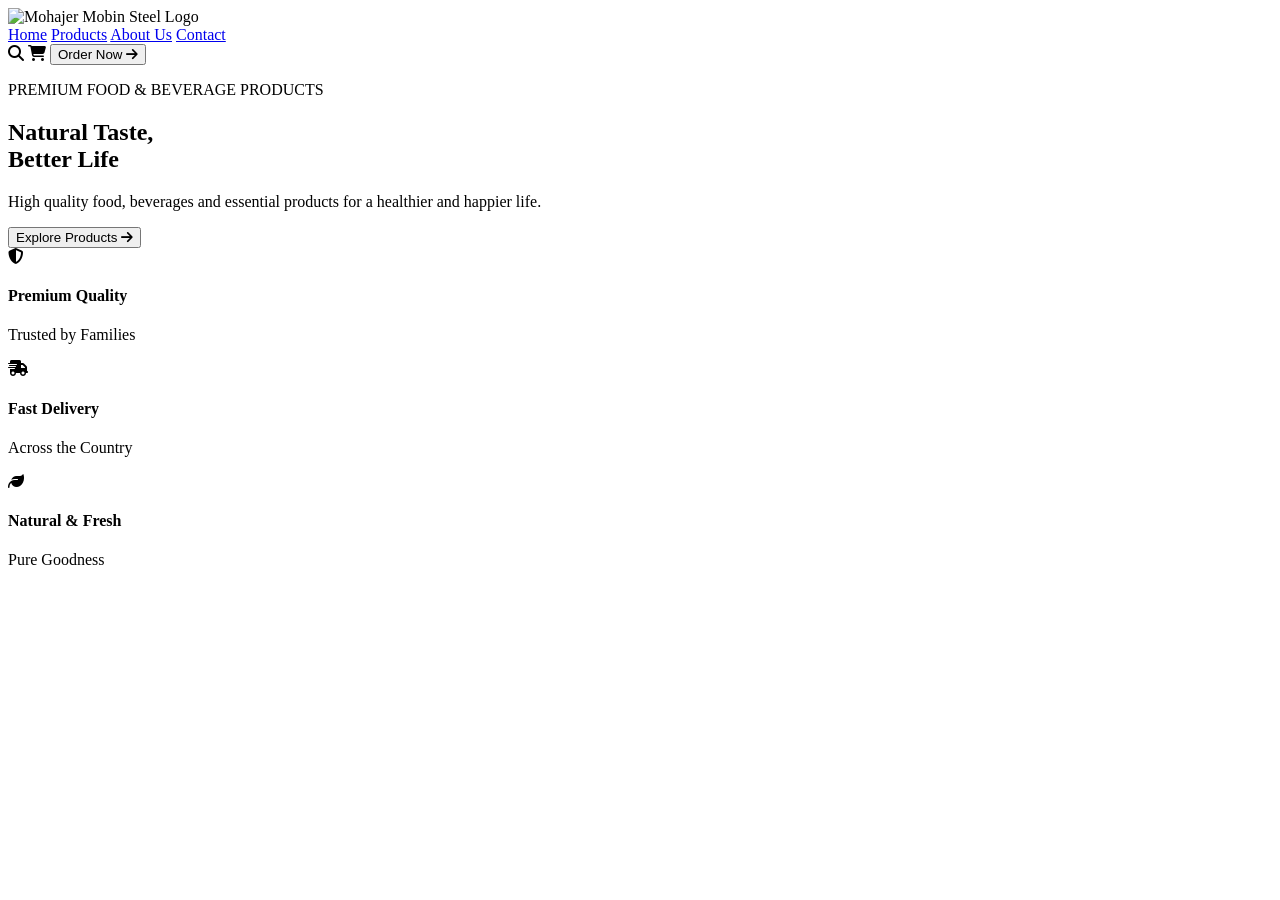
==== index.html @ 0b543098 "Fix GitHub Pages entry point: add index.html" ====
<!DOCTYPE html>
<html lang="fa" dir="ltr">
<head>
    <meta charset="UTF-8">
    <meta name="viewport" content="width=device-width, initial-scale=1.0">
    <title>Mohajer Mobin Steel - Landing Page</title>
    <link rel="stylesheet" href="https://cdnjs.cloudflare.com/ajax/libs/font-awesome/6.4.0/css/all.min.css">
    <link rel="stylesheet" href="style.css">
</head>
<body>
    <div class="container">
        <header class="header">
            <div class="logo">
                <img src="https://res.cloudinary.com/dqhbyqftq/image/upload/v1789556584/%D9%84%D9%88%DA%AF%D9%88_1_ets73u.png" alt="Mohajer Mobin Steel Logo">
            </div>
            <nav class="nav-menu">
                <a href="#" class="active">Home</a>
                <a href="#">Products</a>
                <a href="#">About Us</a>
                <a href="#">Contact</a>
            </nav>
            <div class="header-actions">
                <i class="fa-solid fa-magnifying-glass"></i>
                <i class="fa-solid fa-cart-shopping"></i>
                <button class="order-btn">Order Now <i class="fa-solid fa-arrow-right"></i></button>
            </div>
        </header>
        <section class="hero">
            <div class="hero-content">
                <p class="subtitle">PREMIUM FOOD &amp; BEVERAGE PRODUCTS</p>
                <h1>Natural Taste,<br>Better Life</h1>
                <p class="description">High quality food, beverages and essential products for a healthier and happier life.</p>
                <button class="explore-btn">Explore Products <i class="fa-solid fa-arrow-right"></i></button>
            </div>
        </section>
        <div class="bottom-section">
            <div class="features-list">
                <div class="feature"><i class="fa-solid fa-shield-halved"></i><div class="feature-text"><h4>Premium Quality</h4><p>Trusted by Families</p></div></div>
                <div class="feature"><i class="fa-solid fa-truck-fast"></i><div class="feature-text"><h4>Fast Delivery</h4><p>Across the Country</p></div></div>
                <div class="feature"><i class="fa-solid fa-leaf"></i><div class="feature-text"><h4>Natural &amp; Fresh</h4><p>Pure Goodness</p></div></div>
            </div>
            <div class="slider-dots">
                <div class="dot active" data-slide="1"></div>
                <div class="dot" data-slide="2"></div>
                <div class="dot" data-slide="3"></div>
            </div>
        </div>
    </div>
    <script src="script.js"></script>
</body>
</html>
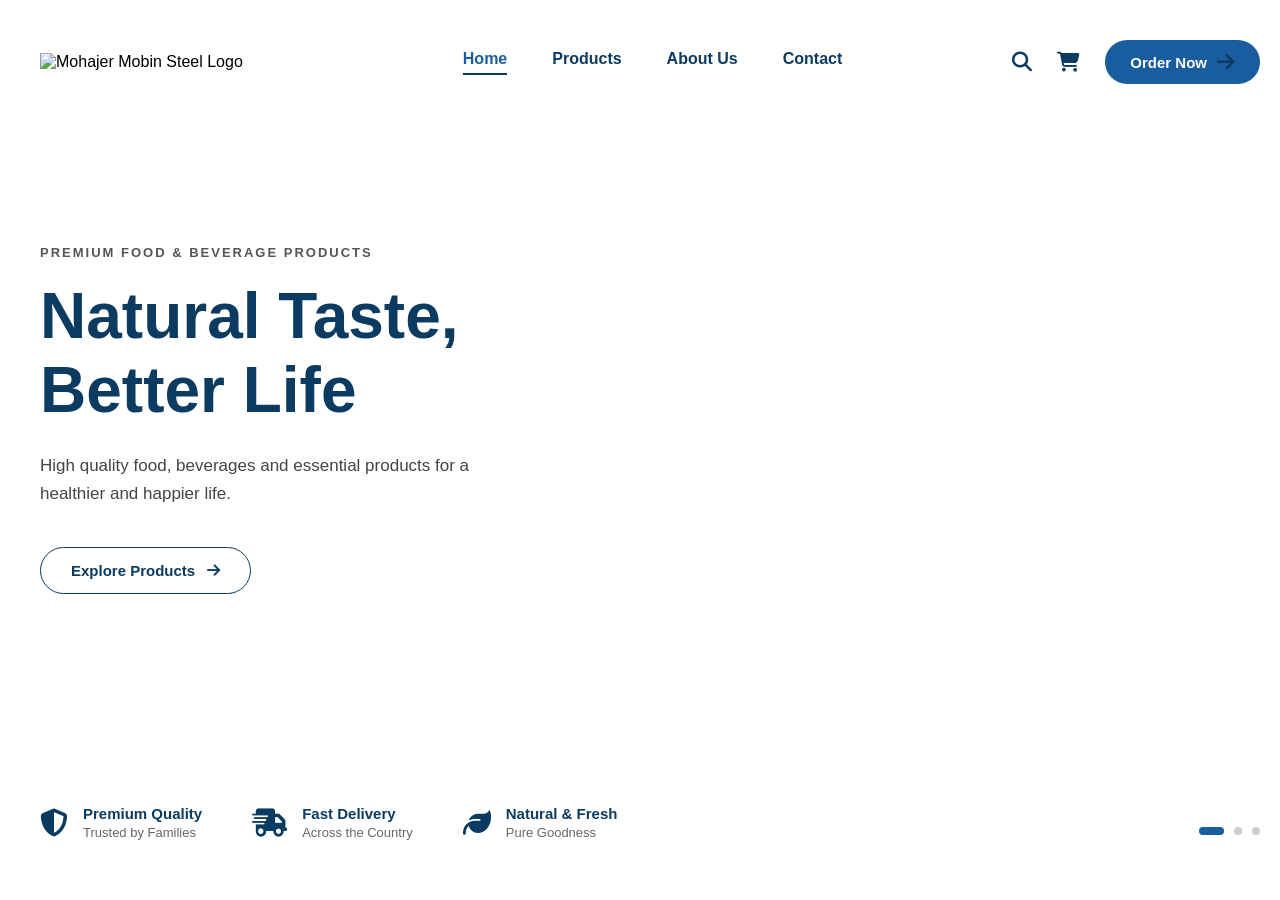
==== commit 8bca0584: "Improve landing page layout and update hero image" ====
--- a/index.html
+++ b/index.html
@@ -1,5 +1,5 @@
 <!DOCTYPE html>
-<html lang="fa" dir="ltr">
+<html lang="en" dir="ltr">
 <head>
     <meta charset="UTF-8">
     <meta name="viewport" content="width=device-width, initial-scale=1.0">
@@ -25,6 +25,7 @@
                 <button class="order-btn">Order Now <i class="fa-solid fa-arrow-right"></i></button>
             </div>
         </header>
+
         <section class="hero">
             <div class="hero-content">
                 <p class="subtitle">PREMIUM FOOD &amp; BEVERAGE PRODUCTS</p>
@@ -33,6 +34,7 @@
                 <button class="explore-btn">Explore Products <i class="fa-solid fa-arrow-right"></i></button>
             </div>
         </section>
+
         <div class="bottom-section">
             <div class="features-list">
                 <div class="feature"><i class="fa-solid fa-shield-halved"></i><div class="feature-text"><h4>Premium Quality</h4><p>Trusted by Families</p></div></div>
--- a/style.css
+++ b/style.css
@@ -0,0 +1,262 @@
+/* تنظیمات کلی و ریست */
+* {
+    margin: 0;
+    padding: 0;
+    box-sizing: border-box;
+    font-family: 'Segoe UI', Tahoma, Geneva, Verdana, sans-serif;
+}
+
+body {
+    /* تصویر زمینه جدید ارسالی */
+    background-image: url('https://res.cloudinary.com/dqhbyqftq/image/upload/v1789562628/%D8%AF%D8%B1%D8%B3%D8%AA._nxoxev.png');
+    background-size: cover;
+    /* حفظ موقعیت تصویر در سمت راست برای جلوگیری از تداخل با متن */
+    background-position: 85% center; 
+    background-repeat: no-repeat;
+    background-attachment: fixed;
+    min-height: 100vh;
+    display: flex;
+    justify-content: center;
+    align-items: flex-start;
+    overflow-x: hidden;
+}
+
+.container {
+    width: 100%;
+    max-width: 1500px;
+    min-height: 100vh;
+    display: flex;
+    flex-direction: column;
+    justify-content: space-between;
+    /* تنظیم پدینگ برای نزدیک‌تر شدن متن به لبه چپ */
+    padding: 40px 20px 40px 40px; 
+    position: relative;
+    z-index: 2;
+}
+
+/* ================= هدر ================= */
+.header {
+    display: flex;
+    justify-content: space-between;
+    align-items: center;
+    width: 100%;
+}
+
+.logo img {
+    height: 55px;
+    object-fit: contain;
+}
+
+.nav-menu {
+    display: flex;
+    gap: 45px;
+    margin-left: 50px;
+}
+
+.nav-menu a {
+    text-decoration: none;
+    color: #0B3B60;
+    font-weight: 600;
+    font-size: 16px;
+    transition: all 0.3s ease;
+}
+
+.nav-menu a:hover, .nav-menu a.active {
+    color: #1A5D9E;
+    border-bottom: 2px solid #0B3B60;
+    padding-bottom: 5px;
+}
+
+.header-actions {
+    display: flex;
+    align-items: center;
+    gap: 25px;
+}
+
+.header-actions i {
+    color: #0B3B60;
+    font-size: 20px;
+    cursor: pointer;
+    transition: color 0.3s;
+}
+
+.header-actions i:hover {
+    color: #1A5D9E;
+}
+
+.order-btn {
+    background-color: #1A5D9E;
+    color: white;
+    border: none;
+    padding: 12px 25px;
+    border-radius: 30px;
+    font-weight: 600;
+    font-size: 15px;
+    cursor: pointer;
+    display: flex;
+    align-items: center;
+    gap: 10px;
+    transition: background-color 0.3s;
+}
+
+.order-btn:hover {
+    background-color: #0B3B60;
+}
+
+/* ================= بخش هیرو (Hero) ================= */
+.hero {
+    flex: 1;
+    display: flex;
+    align-items: center;
+    justify-content: flex-start;
+    margin-top: -50px;
+}
+
+.hero-content {
+    /* محدود کردن عرض متن‌ها برای جلوگیری از تداخل با محصولات سمت راست */
+    max-width: 42%; 
+    min-width: 380px;
+    z-index: 5;
+}
+
+.subtitle {
+    color: #555;
+    font-size: 13px;
+    letter-spacing: 2px;
+    font-weight: 700;
+    margin-bottom: 20px;
+    text-transform: uppercase;
+}
+
+.hero-content h1 {
+    font-size: 64px;
+    color: #0B3B60;
+    line-height: 1.15;
+    margin-bottom: 25px;
+    font-weight: 700;
+}
+
+.description {
+    font-size: 17px;
+    color: #444;
+    line-height: 1.6;
+    margin-bottom: 40px;
+    max-width: 450px;
+}
+
+.explore-btn {
+    background: transparent;
+    color: #0B3B60;
+    border: 1.5px solid #0B3B60;
+    padding: 14px 30px;
+    border-radius: 30px;
+    font-size: 15px;
+    font-weight: 600;
+    cursor: pointer;
+    display: flex;
+    align-items: center;
+    gap: 12px;
+    transition: all 0.3s;
+}
+
+.explore-btn:hover {
+    background-color: #0B3B60;
+    color: white;
+}
+
+/* ================= بخش ویژگی‌های پایین ================= */
+.bottom-section {
+    display: flex;
+    justify-content: space-between;
+    align-items: flex-end;
+    width: 100%;
+}
+
+.features-list {
+    display: flex;
+    gap: 50px;
+    margin-bottom: 20px;
+}
+
+.feature {
+    display: flex;
+    align-items: center;
+    gap: 15px;
+}
+
+.feature i {
+    font-size: 28px;
+    color: #0B3B60;
+}
+
+.feature-text h4 {
+    font-size: 15px;
+    color: #0B3B60;
+    margin-bottom: 3px;
+    font-weight: 700;
+}
+
+.feature-text p {
+    font-size: 13px;
+    color: #666;
+}
+
+/* نقطه‌های اسلایدر */
+.slider-dots {
+    display: flex;
+    gap: 10px;
+    margin-bottom: 25px;
+}
+
+.dot {
+    width: 8px;
+    height: 8px;
+    border-radius: 50%;
+    background-color: #ccc;
+    cursor: pointer;
+    transition: all 0.3s ease;
+}
+
+.dot.active {
+    background-color: #1A5D9E;
+    width: 25px;
+    border-radius: 10px;
+}
+
+/* ================= ریسپانسیو (موبایل و تبلت) ================= */
+@media (max-width: 1200px) {
+    .hero-content {
+        max-width: 50%;
+    }
+    .hero-content h1 {
+        font-size: 50px;
+    }
+}
+
+@media (max-width: 1024px) {
+    .container {
+        padding: 20px;
+    }
+    .hero-content {
+        max-width: 100%;
+        background-color: rgba(255, 255, 255, 0.75); /* پس‌زمینه شفاف برای خوانایی بهتر متن روی عکس */
+        padding: 20px;
+        border-radius: 15px;
+        backdrop-filter: blur(5px);
+    }
+    .hero-content h1 {
+        font-size: 40px;
+    }
+    .nav-menu {
+        display: none;
+    }
+    .features-list {
+        flex-direction: column;
+        gap: 15px;
+    }
+    .bottom-section {
+        flex-direction: column;
+        align-items: flex-start;
+        gap: 20px;
+    }
+}
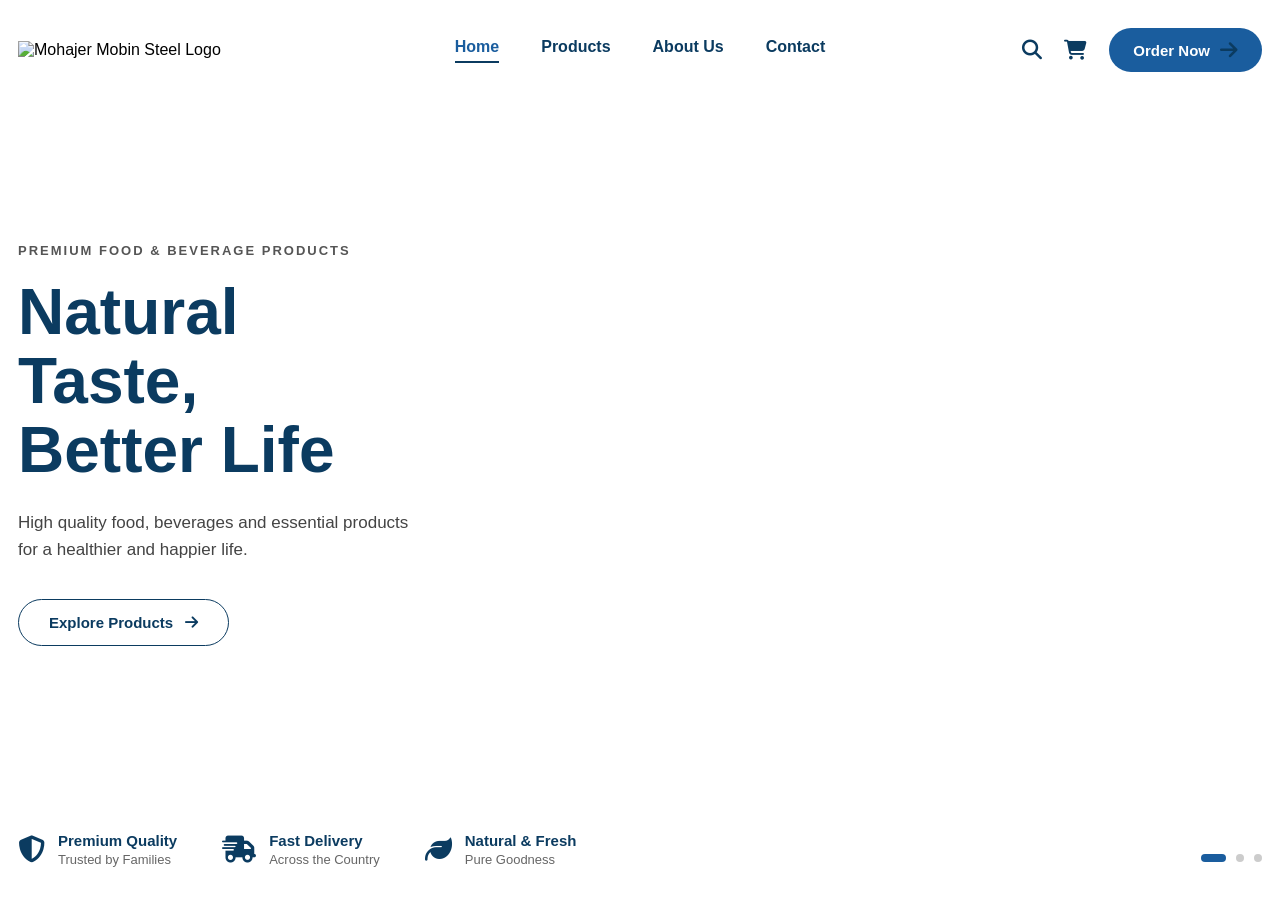
==== commit 33cac154: "Add editable element keys and public content loader hooks" ====
--- a/index.html
+++ b/index.html
@@ -8,46 +8,50 @@
     <link rel="stylesheet" href="style.css">
 </head>
 <body>
-    <div class="container">
-        <header class="header">
-            <div class="logo">
-                <img src="https://res.cloudinary.com/dqhbyqftq/image/upload/v1789556584/%D9%84%D9%88%DA%AF%D9%88_1_ets73u.png" alt="Mohajer Mobin Steel Logo">
+    <div class="container" data-key="page.container">
+        <header class="header" data-key="header">
+            <div class="logo" data-key="header.logo">
+                <img data-key="image.logo" src="https://res.cloudinary.com/dqhbyqftq/image/upload/v1789556584/%D9%84%D9%88%DA%AF%D9%88_1_ets73u.png" alt="Mohajer Mobin Steel Logo">
             </div>
-            <nav class="nav-menu">
-                <a href="#" class="active">Home</a>
-                <a href="#">Products</a>
-                <a href="#">About Us</a>
-                <a href="#">Contact</a>
+            <nav class="nav-menu" data-key="header.nav">
+                <a href="#" class="active" data-key="nav.home">Home</a>
+                <a href="#" data-key="nav.products">Products</a>
+                <a href="#" data-key="nav.about">About Us</a>
+                <a href="#" data-key="nav.contact">Contact</a>
             </nav>
-            <div class="header-actions">
-                <i class="fa-solid fa-magnifying-glass"></i>
-                <i class="fa-solid fa-cart-shopping"></i>
-                <button class="order-btn">Order Now <i class="fa-solid fa-arrow-right"></i></button>
+            <div class="header-actions" data-key="header.actions">
+                <i class="fa-solid fa-magnifying-glass" data-key="icon.search"></i>
+                <i class="fa-solid fa-cart-shopping" data-key="icon.cart"></i>
+                <button class="order-btn" data-key="button.order">Order Now <i class="fa-solid fa-arrow-right"></i></button>
             </div>
         </header>
 
-        <section class="hero">
-            <div class="hero-content">
-                <p class="subtitle">PREMIUM FOOD &amp; BEVERAGE PRODUCTS</p>
-                <h1>Natural Taste,<br>Better Life</h1>
-                <p class="description">High quality food, beverages and essential products for a healthier and happier life.</p>
-                <button class="explore-btn">Explore Products <i class="fa-solid fa-arrow-right"></i></button>
+        <section class="hero" data-key="hero">
+            <div class="hero-content" data-key="hero.content">
+                <p class="subtitle" data-key="hero.subtitle">PREMIUM FOOD &amp; BEVERAGE PRODUCTS</p>
+                <h1 data-key="hero.title">Natural Taste,<br>Better Life</h1>
+                <p class="description" data-key="hero.description">High quality food, beverages and essential products for a healthier and happier life.</p>
+                <button class="explore-btn" data-key="button.explore">Explore Products <i class="fa-solid fa-arrow-right"></i></button>
             </div>
         </section>
 
-        <div class="bottom-section">
-            <div class="features-list">
-                <div class="feature"><i class="fa-solid fa-shield-halved"></i><div class="feature-text"><h4>Premium Quality</h4><p>Trusted by Families</p></div></div>
-                <div class="feature"><i class="fa-solid fa-truck-fast"></i><div class="feature-text"><h4>Fast Delivery</h4><p>Across the Country</p></div></div>
-                <div class="feature"><i class="fa-solid fa-leaf"></i><div class="feature-text"><h4>Natural &amp; Fresh</h4><p>Pure Goodness</p></div></div>
+        <div class="bottom-section" data-key="bottom.section">
+            <div class="features-list" data-key="features.list">
+                <div class="feature" data-key="feature.quality"><i class="fa-solid fa-shield-halved"></i><div class="feature-text"><h4 data-key="feature.quality.title">Premium Quality</h4><p data-key="feature.quality.text">Trusted by Families</p></div></div>
+                <div class="feature" data-key="feature.delivery"><i class="fa-solid fa-truck-fast"></i><div class="feature-text"><h4 data-key="feature.delivery.title">Fast Delivery</h4><p data-key="feature.delivery.text">Across the Country</p></div></div>
+                <div class="feature" data-key="feature.fresh"><i class="fa-solid fa-leaf"></i><div class="feature-text"><h4 data-key="feature.fresh.title">Natural &amp; Fresh</h4><p data-key="feature.fresh.text">Pure Goodness</p></div></div>
             </div>
-            <div class="slider-dots">
+            <div class="slider-dots" data-key="slider.dots">
                 <div class="dot active" data-slide="1"></div>
                 <div class="dot" data-slide="2"></div>
                 <div class="dot" data-slide="3"></div>
             </div>
         </div>
     </div>
+    <script src="https://www.gstatic.com/firebasejs/12.17.1/firebase-app-compat.js"></script>
+    <script src="https://www.gstatic.com/firebasejs/12.17.1/firebase-firestore-compat.js"></script>
+    <script src="firebase-config.js"></script>
+    <script src="site-content.js"></script>
     <script src="script.js"></script>
 </body>
 </html>
--- a/style.css
+++ b/style.css
@@ -1,4 +1,3 @@
-/* تنظیمات کلی و ریست */
 * {
     margin: 0;
     padding: 0;
@@ -6,51 +5,50 @@
     font-family: 'Segoe UI', Tahoma, Geneva, Verdana, sans-serif;
 }
 
+html, body { width: 100%; min-height: 100%; }
+
 body {
-    /* تصویر زمینه جدید ارسالی */
-    background-image: url('https://res.cloudinary.com/dqhbyqftq/image/upload/v1789562628/%D8%AF%D8%B1%D8%B3%D8%AA._nxoxev.png');
+    background-image: url('https://res.cloudinary.com/dqhbyqftq/image/upload/v1789616639/%D8%AF%D8%B1%D8%B3%D8%AA1111_hvikqi.png');
     background-size: cover;
-    /* حفظ موقعیت تصویر در سمت راست برای جلوگیری از تداخل با متن */
-    background-position: 85% center; 
+    background-position: center center;
     background-repeat: no-repeat;
     background-attachment: fixed;
     min-height: 100vh;
-    display: flex;
-    justify-content: center;
-    align-items: flex-start;
     overflow-x: hidden;
 }
 
 .container {
     width: 100%;
-    max-width: 1500px;
+    max-width: none;
     min-height: 100vh;
+    margin: 0;
+    padding: 28px 18px 28px 18px;
     display: flex;
     flex-direction: column;
-    justify-content: space-between;
-    /* تنظیم پدینگ برای نزدیک‌تر شدن متن به لبه چپ */
-    padding: 40px 20px 40px 40px; 
     position: relative;
-    z-index: 2;
-}
-
-/* ================= هدر ================= */
+}
+
 .header {
-    display: flex;
-    justify-content: space-between;
-    align-items: center;
     width: 100%;
-}
+    display: grid;
+    grid-template-columns: 1fr auto 1fr;
+    align-items: center;
+    gap: 25px;
+}
+
+.logo { justify-self: start; }
 
 .logo img {
-    height: 55px;
+    height: 72px;
+    width: auto;
+    max-width: 260px;
     object-fit: contain;
 }
 
 .nav-menu {
     display: flex;
-    gap: 45px;
-    margin-left: 50px;
+    justify-content: center;
+    gap: 42px;
 }
 
 .nav-menu a {
@@ -58,7 +56,8 @@
     color: #0B3B60;
     font-weight: 600;
     font-size: 16px;
-    transition: all 0.3s ease;
+    white-space: nowrap;
+    transition: all .25s ease;
 }
 
 .nav-menu a:hover, .nav-menu a.active {
@@ -68,27 +67,23 @@
 }
 
 .header-actions {
-    display: flex;
-    align-items: center;
-    gap: 25px;
+    justify-self: end;
+    display: flex;
+    align-items: center;
+    gap: 22px;
 }
 
 .header-actions i {
     color: #0B3B60;
     font-size: 20px;
     cursor: pointer;
-    transition: color 0.3s;
-}
-
-.header-actions i:hover {
-    color: #1A5D9E;
 }
 
 .order-btn {
-    background-color: #1A5D9E;
-    color: white;
+    background: #1A5D9E;
+    color: #fff;
     border: none;
-    padding: 12px 25px;
+    padding: 12px 24px;
     border-radius: 30px;
     font-weight: 600;
     font-size: 15px;
@@ -96,26 +91,24 @@
     display: flex;
     align-items: center;
     gap: 10px;
-    transition: background-color 0.3s;
-}
-
-.order-btn:hover {
-    background-color: #0B3B60;
-}
-
-/* ================= بخش هیرو (Hero) ================= */
+}
+
 .hero {
     flex: 1;
+    min-height: 570px;
     display: flex;
     align-items: center;
     justify-content: flex-start;
-    margin-top: -50px;
-}
-
+    padding: 20px 0;
+}
+
+/* متن عمداً به گوشه چپ چسبانده شده و وارد محدوده محصولات نمی‌شود */
 .hero-content {
-    /* محدود کردن عرض متن‌ها برای جلوگیری از تداخل با محصولات سمت راست */
-    max-width: 42%; 
-    min-width: 380px;
+    width: 430px;
+    max-width: 31vw;
+    min-width: 360px;
+    margin-left: 0;
+    position: relative;
     z-index: 5;
 }
 
@@ -129,10 +122,10 @@
 }
 
 .hero-content h1 {
-    font-size: 64px;
-    color: #0B3B60;
-    line-height: 1.15;
-    margin-bottom: 25px;
+    font-size: clamp(50px, 5vw, 70px);
+    color: #0B3B60;
+    line-height: 1.08;
+    margin-bottom: 24px;
     font-weight: 700;
 }
 
@@ -140,8 +133,8 @@
     font-size: 17px;
     color: #444;
     line-height: 1.6;
-    margin-bottom: 40px;
-    max-width: 450px;
+    margin-bottom: 36px;
+    max-width: 400px;
 }
 
 .explore-btn {
@@ -156,38 +149,32 @@
     display: flex;
     align-items: center;
     gap: 12px;
-    transition: all 0.3s;
-}
-
-.explore-btn:hover {
-    background-color: #0B3B60;
-    color: white;
-}
-
-/* ================= بخش ویژگی‌های پایین ================= */
+}
+
 .bottom-section {
+    width: 100%;
     display: flex;
     justify-content: space-between;
     align-items: flex-end;
-    width: 100%;
-}
-
+    padding-top: 15px;
+}
+
+/* اطلاعات پایین هم کاملاً سمت چپ قرار می‌گیرند */
 .features-list {
     display: flex;
-    gap: 50px;
-    margin-bottom: 20px;
+    gap: 45px;
+    margin-bottom: 5px;
+    justify-content: flex-start;
+    align-items: flex-start;
 }
 
 .feature {
     display: flex;
     align-items: center;
-    gap: 15px;
-}
-
-.feature i {
-    font-size: 28px;
-    color: #0B3B60;
-}
+    gap: 13px;
+}
+
+.feature i { font-size: 27px; color: #0B3B60; }
 
 .feature-text h4 {
     font-size: 15px;
@@ -196,67 +183,56 @@
     font-weight: 700;
 }
 
-.feature-text p {
-    font-size: 13px;
-    color: #666;
-}
-
-/* نقطه‌های اسلایدر */
+.feature-text p { font-size: 13px; color: #666; }
+
 .slider-dots {
     display: flex;
     gap: 10px;
-    margin-bottom: 25px;
+    margin-bottom: 10px;
+    margin-right: 0;
 }
 
 .dot {
     width: 8px;
     height: 8px;
     border-radius: 50%;
-    background-color: #ccc;
-    cursor: pointer;
-    transition: all 0.3s ease;
+    background: #ccc;
+    cursor: pointer;
 }
 
 .dot.active {
-    background-color: #1A5D9E;
     width: 25px;
     border-radius: 10px;
-}
-
-/* ================= ریسپانسیو (موبایل و تبلت) ================= */
+    background: #1A5D9E;
+}
+
 @media (max-width: 1200px) {
+    .nav-menu { gap: 24px; }
+    .hero-content { max-width: 35vw; }
+}
+
+@media (max-width: 900px) {
+    body { background-attachment: scroll; }
+    .container { padding: 22px 18px; }
+    .nav-menu { display: none; }
+    .logo img { height: 65px; }
+    .hero { min-height: 620px; }
     .hero-content {
-        max-width: 50%;
+        width: min(500px, 78vw);
+        max-width: none;
+        min-width: 0;
     }
-    .hero-content h1 {
-        font-size: 50px;
-    }
-}
-
-@media (max-width: 1024px) {
-    .container {
-        padding: 20px;
-    }
-    .hero-content {
-        max-width: 100%;
-        background-color: rgba(255, 255, 255, 0.75); /* پس‌زمینه شفاف برای خوانایی بهتر متن روی عکس */
-        padding: 20px;
-        border-radius: 15px;
-        backdrop-filter: blur(5px);
-    }
-    .hero-content h1 {
-        font-size: 40px;
-    }
-    .nav-menu {
-        display: none;
-    }
-    .features-list {
-        flex-direction: column;
-        gap: 15px;
-    }
-    .bottom-section {
-        flex-direction: column;
-        align-items: flex-start;
-        gap: 20px;
-    }
-}
+    .bottom-section { align-items: flex-start; gap: 20px; }
+    .features-list { flex-wrap: wrap; gap: 20px 30px; }
+}
+
+@media (max-width: 600px) {
+    .header-actions > i { display: none; }
+    .order-btn { padding: 10px 17px; font-size: 13px; }
+    .logo img { height: 52px; max-width: 190px; }
+    .hero { min-height: 650px; }
+    .hero-content { width: 100%; }
+    .hero-content h1 { font-size: 42px; }
+    .features-list { flex-direction: column; gap: 15px; }
+    .bottom-section { flex-direction: column; }
+}
